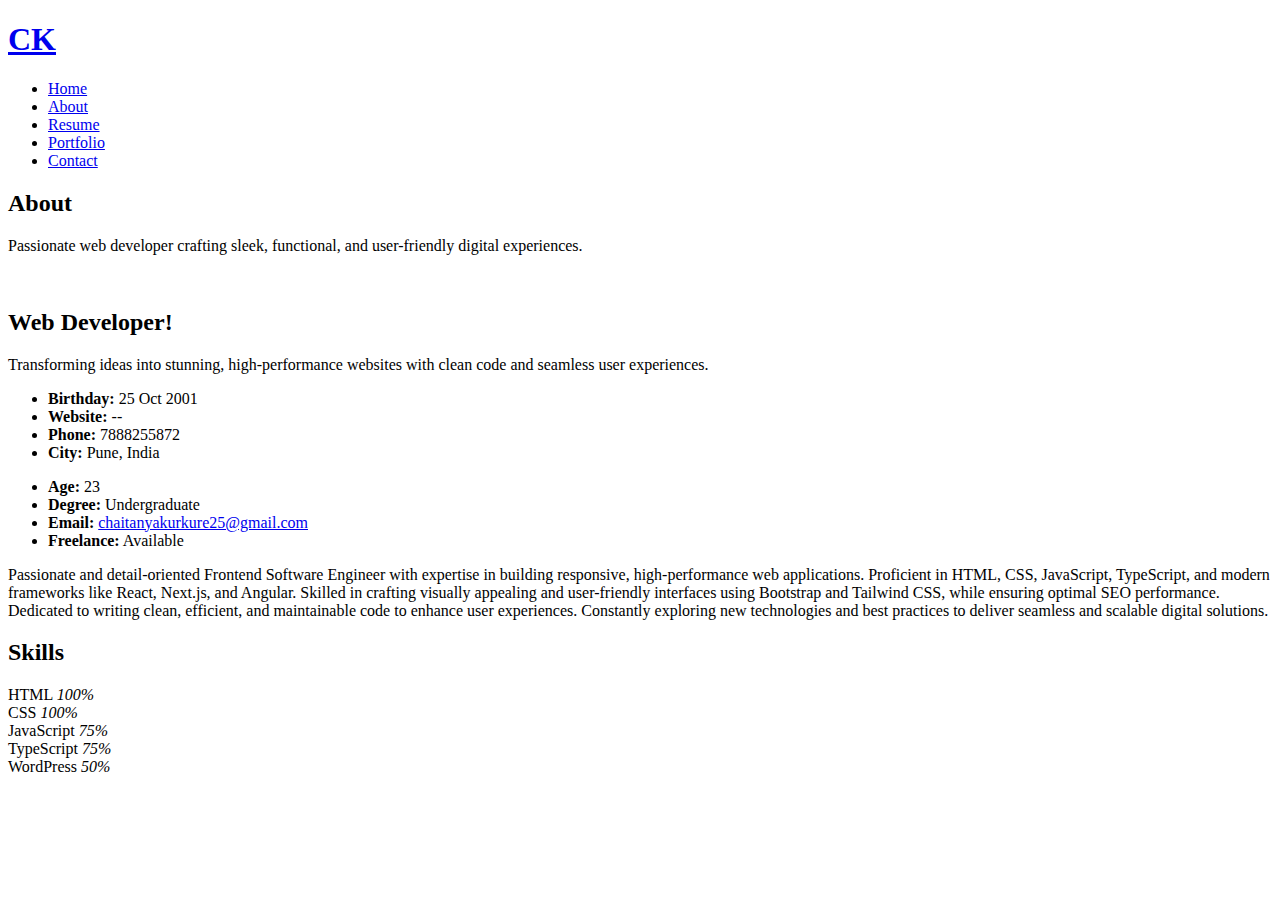
==== about.html @ 4abfec12 "Add files via upload" ====
<!DOCTYPE html>
<html lang="en">

<head>
  <meta charset="utf-8">
  <meta content="width=device-width, initial-scale=1.0" name="viewport">
  <title>About - Chaitanya Kurkure, Software Engineer</title>
  <meta name="description" content="">
  <meta name="keywords" content="">

  
  <link href="assets/img/favicon.jpg" rel="icon">
  <link href="assets/img/apple-touch-icon.png" rel="apple-touch-icon">

  
  <link href="https://fonts.googleapis.com" rel="preconnect">
  <link href="https://fonts.gstatic.com" rel="preconnect" crossorigin>
  <link href="https://fonts.googleapis.com/css2?family=Roboto:ital,wght@0,100;0,300;0,400;0,500;0,700;0,900;1,100;1,300;1,400;1,500;1,700;1,900&family=Poppins:ital,wght@0,100;0,200;0,300;0,400;0,500;0,600;0,700;0,800;0,900;1,100;1,200;1,300;1,400;1,500;1,600;1,700;1,800;1,900&family=Raleway:ital,wght@0,100;0,200;0,300;0,400;0,500;0,600;0,700;0,800;0,900;1,100;1,200;1,300;1,400;1,500;1,600;1,700;1,800;1,900&display=swap" rel="stylesheet">

  
  <link href="assets/vendor/bootstrap/css/bootstrap.min.css" rel="stylesheet">
  <link href="assets/vendor/bootstrap-icons/bootstrap-icons.css" rel="stylesheet">
  <link href="assets/vendor/aos/aos.css" rel="stylesheet">
  <link href="assets/vendor/swiper/swiper-bundle.min.css" rel="stylesheet">
  <link href="assets/vendor/glightbox/css/glightbox.min.css" rel="stylesheet">

  <link href="assets/css/main.css" rel="stylesheet">

</head>

<body class="about-page">

  <header id="header" class="header d-flex align-items-center light-background sticky-top">
    <div class="container-fluid position-relative d-flex align-items-center justify-content-between">

      <a href="index.html" class="logo d-flex align-items-center me-auto me-xl-0">
        
        <h1 class="sitename">CK</h1>
      </a>

      <nav id="navmenu" class="navmenu">
        <ul>
          <li><a href="index.html">Home</a></li>
          <li><a href="about.html" class="active">About</a></li>
          <li><a href="resume.html">Resume</a></li>
          
          <li><a href="portfolio.html">Portfolio</a></li>
          
          <li><a href="contact.html">Contact</a></li>
        </ul>
        <i class="mobile-nav-toggle d-xl-none bi bi-list"></i>
      </nav>

      <div class="header-social-links">
        <a target="_blank" href="https://github.com/chaitanya-kurkure"><i class="bi bi-github"></i></a>
        <a target="_blank" href="https://www.instagram.com/chaitanya_kurkure_ck/"><i class="bi bi-instagram"></i></a>
        <a target="_blank" href="https://in.linkedin.com/in/chaitanya-kurkure"><i class="bi bi-linkedin"></i></a>
      </div>

    </div>
  </header>

  <main class="main">

    
    <section id="about" class="about section">

      
      <div class="container section-title" data-aos="fade-up">
        <h2>About</h2>
        <p>Passionate web developer crafting sleek, functional, and user-friendly digital experiences.</p>
      </div>

      <div class="container" data-aos="fade-up" data-aos-delay="100">

        <div class="row gy-4 justify-content-center">
          <div class="col-lg-4">
            <img src="assets\img\profile.jpg" class="img-fluid" alt="">
          </div>
          <div class="col-lg-8 content">
            <h2>Web Developer!</h2>
            <p class="fst-italic py-3">
              Transforming ideas into stunning, high-performance websites with clean code and seamless user experiences.
            </p>
            <div class="row">
              <div class="col-lg-6">
                <ul>
                  <li><i class="bi bi-chevron-right"></i> <strong>Birthday:</strong> <span>25 Oct 2001</span></li>
                  <li><i class="bi bi-chevron-right"></i> <strong>Website:</strong> <span>--</span></li>
                  <li><i class="bi bi-chevron-right"></i> <strong>Phone:</strong> <span>7888255872</span></li>
                  <li><i class="bi bi-chevron-right"></i> <strong>City:</strong> <span>Pune, India</span></li>
                </ul>
              </div>
              <div class="col-lg-6">
                <ul>
                  <li><i class="bi bi-chevron-right"></i> <strong>Age:</strong> <span>23</span></li>
                  <li><i class="bi bi-chevron-right"></i> <strong>Degree:</strong> <span>Undergraduate</span></li>
                  <li><i class="bi bi-chevron-right"></i> <strong>Email:</strong> <span><a class="black" href="mailto: chaitanyakurkure25@gmail.com" target="_blank">chaitanyakurkure25@gmail.com</a></span></li>
                  <li><i class="bi bi-chevron-right"></i> <strong>Freelance:</strong> <span>Available</span></li>
                </ul>
              </div>
            </div>
            <p class="py-3">
              Passionate and detail-oriented Frontend Software Engineer with expertise in building responsive, high-performance web applications. Proficient in HTML, CSS, JavaScript, TypeScript, and modern frameworks like React, Next.js, and Angular. Skilled in crafting visually appealing and user-friendly interfaces using Bootstrap and Tailwind CSS, while ensuring optimal SEO performance. Dedicated to writing clean, efficient, and maintainable code to enhance user experiences. Constantly exploring new technologies and best practices to deliver seamless and scalable digital solutions.
            </p>
          </div>
        </div>

      </div>

    </section>

    
    <section id="skills" class="skills section">

      <div class="container section-title" data-aos="fade-up">
        <h2>Skills</h2>

      <div class="container" data-aos="fade-up" data-aos-delay="100">

        <div class="row skills-content skills-animation">

          <div class="col-lg-6">

            <div class="progress">
              <span class="skill"><span>HTML</span> <i class="val">100%</i></span>
              <div class="progress-bar-wrap">
                <div class="progress-bar" role="progressbar" aria-valuenow="100" aria-valuemin="0" aria-valuemax="100"></div>
              </div>
            </div>

            <div class="progress">
              <span class="skill"><span>CSS</span> <i class="val">100%</i></span>
              <div class="progress-bar-wrap">
                <div class="progress-bar" role="progressbar" aria-valuenow="90" aria-valuemin="0" aria-valuemax="100"></div>
              </div>
            </div>

            <div class="progress">
              <span class="skill"><span>JavaScript</span> <i class="val">75%</i></span>
              <div class="progress-bar-wrap">
                <div class="progress-bar" role="progressbar" aria-valuenow="75" aria-valuemin="0" aria-valuemax="100"></div>
              </div>
            </div>

          </div>

          <div class="col-lg-6">

            <div class="progress">
              <span class="skill"><span>TypeScript</span> <i class="val">75%</i></span>
              <div class="progress-bar-wrap">
                <div class="progress-bar" role="progressbar" aria-valuenow="80" aria-valuemin="0" aria-valuemax="100"></div>
              </div>
            </div>

            <div class="progress">
              <span class="skill"><span>WordPress</span> <i class="val">50%</i></span>
              <div class="progress-bar-wrap">
                <div class="progress-bar" role="progressbar" aria-valuenow="90" aria-valuemin="0" aria-valuemax="100"></div>
              </div>
            </div>

            <!-- <div class="progress">
              <span class="skill"><span>React/NextJs</span> <i class="val">70%</i></span>
              <div class="progress-bar-wrap">
                <div class="progress-bar" role="progressbar" aria-valuenow="55" aria-valuemin="0" aria-valuemax="100"></div>
              </div>
            </div>

            <div class="progress">
              <span class="skill"><span>Angular</span> <i class="val">70%</i></span>
              <div class="progress-bar-wrap">
                <div class="progress-bar" role="progressbar" aria-valuenow="55" aria-valuemin="0" aria-valuemax="100"></div>
              </div>
            </div> -->

          </div>

        </div>

      </div>

    </section>

  </main>

  <footer id="footer" class="footer light-background">

    <div class="container">
      <div class="social-links d-flex justify-content-center">
        <a target="_blank" href="https://github.com/chaitanya-kurkure"><i class="bi bi-github"></i></a>
        <a target="_blank" href="https://www.instagram.com/chaitanya_kurkure_ck/"><i class="bi bi-instagram"></i></a>
        <a target="_blank" href="https://in.linkedin.com/in/chaitanya-kurkure"><i class="bi bi-linkedin"></i></a>
      </div>
    </div>

  </footer>

  
  <a href="#" id="scroll-top" class="scroll-top d-flex align-items-center justify-content-center"><i class="bi bi-arrow-up-short"></i></a>

  
  <div id="preloader"></div>

  
  <script src="assets/vendor/bootstrap/js/bootstrap.bundle.min.js"></script>
  <script src="assets/vendor/php-email-form/validate.js"></script>
  <script src="assets/vendor/aos/aos.js"></script>
  <script src="assets/vendor/waypoints/noframework.waypoints.js"></script>
  <script src="assets/vendor/purecounter/purecounter_vanilla.js"></script>
  <script src="assets/vendor/swiper/swiper-bundle.min.js"></script>
  <script src="assets/vendor/glightbox/js/glightbox.min.js"></script>
  <script src="assets/vendor/imagesloaded/imagesloaded.pkgd.min.js"></script>
  <script src="assets/vendor/isotope-layout/isotope.pkgd.min.js"></script>

  
  <script src="assets/js/main.js"></script>

</body>

</html>
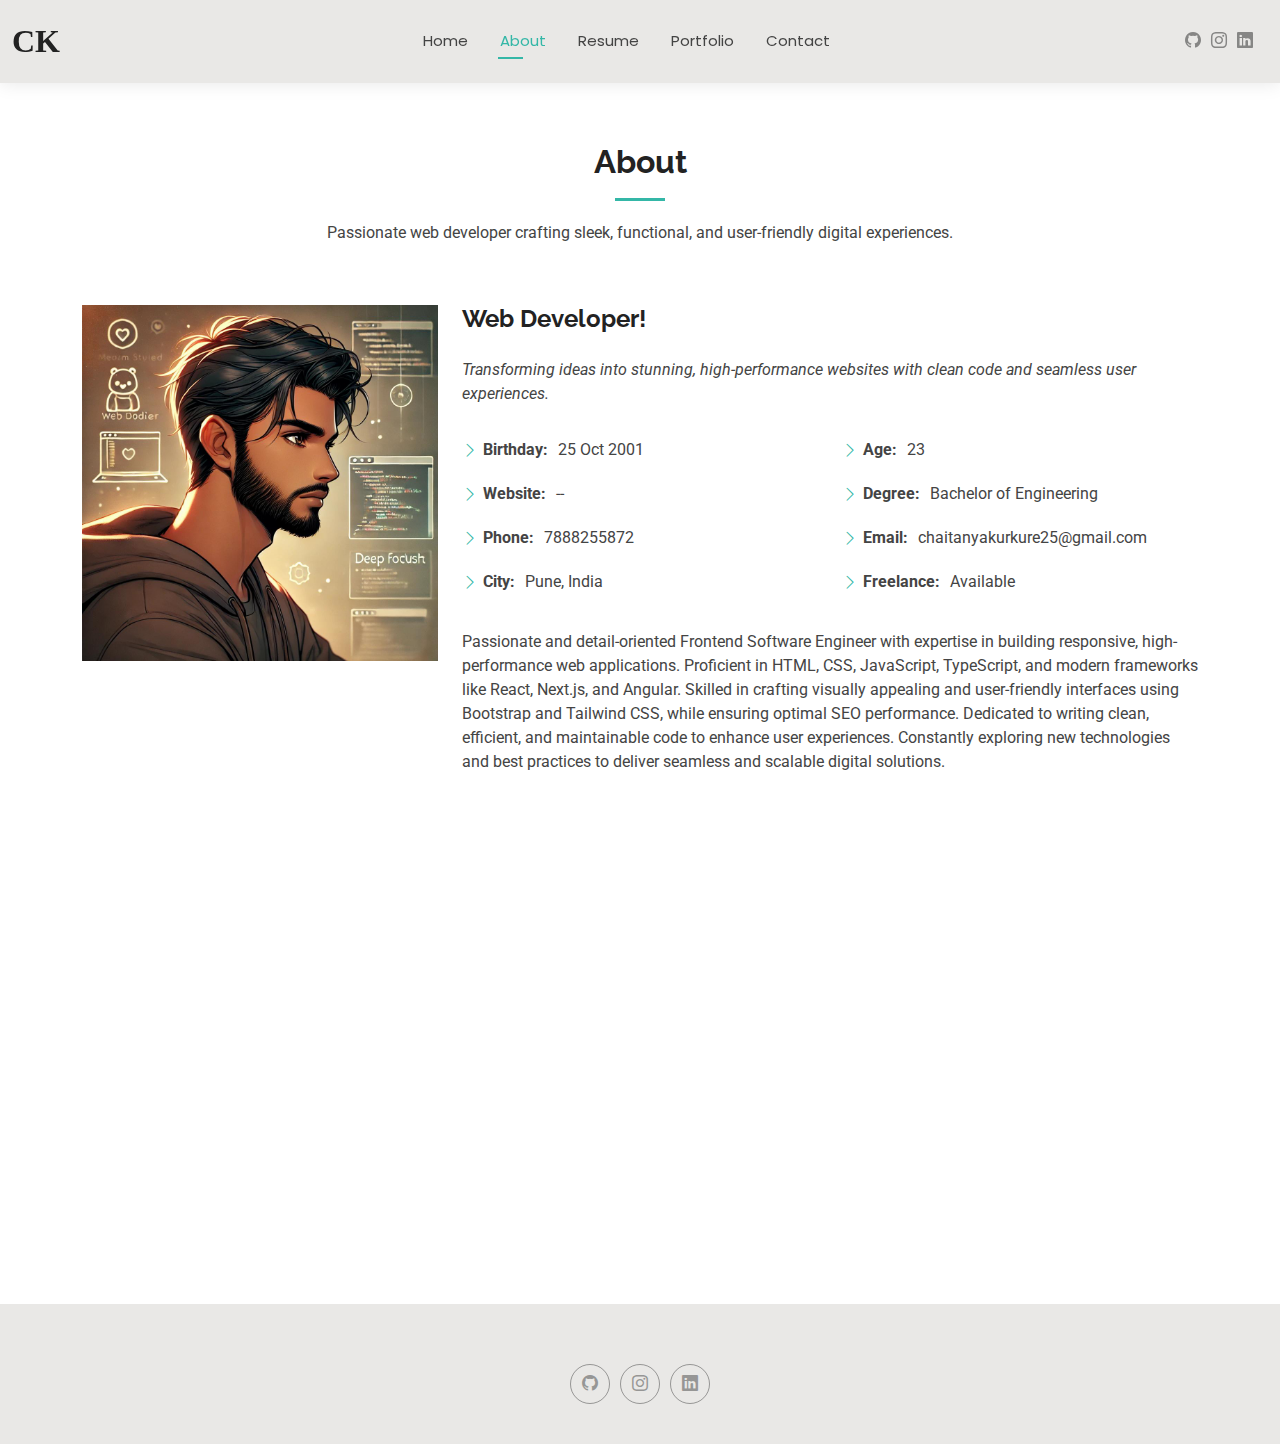
==== commit 5a65da8a: "Update about.html" ====
--- a/about.html
+++ b/about.html
@@ -94,7 +94,7 @@
               <div class="col-lg-6">
                 <ul>
                   <li><i class="bi bi-chevron-right"></i> <strong>Age:</strong> <span>23</span></li>
-                  <li><i class="bi bi-chevron-right"></i> <strong>Degree:</strong> <span>Undergraduate</span></li>
+                  <li><i class="bi bi-chevron-right"></i> <strong>Degree:</strong> <span>Bachelor of Engineering</span></li>
                   <li><i class="bi bi-chevron-right"></i> <strong>Email:</strong> <span><a class="black" href="mailto: chaitanyakurkure25@gmail.com" target="_blank">chaitanyakurkure25@gmail.com</a></span></li>
                   <li><i class="bi bi-chevron-right"></i> <strong>Freelance:</strong> <span>Available</span></li>
                 </ul>
@@ -132,7 +132,7 @@
             <div class="progress">
               <span class="skill"><span>CSS</span> <i class="val">100%</i></span>
               <div class="progress-bar-wrap">
-                <div class="progress-bar" role="progressbar" aria-valuenow="90" aria-valuemin="0" aria-valuemax="100"></div>
+                <div class="progress-bar" role="progressbar" aria-valuenow="100" aria-valuemin="0" aria-valuemax="100"></div>
               </div>
             </div>
 
@@ -150,14 +150,14 @@
             <div class="progress">
               <span class="skill"><span>TypeScript</span> <i class="val">75%</i></span>
               <div class="progress-bar-wrap">
-                <div class="progress-bar" role="progressbar" aria-valuenow="80" aria-valuemin="0" aria-valuemax="100"></div>
+                <div class="progress-bar" role="progressbar" aria-valuenow="75" aria-valuemin="0" aria-valuemax="100"></div>
               </div>
             </div>
 
             <div class="progress">
               <span class="skill"><span>WordPress</span> <i class="val">50%</i></span>
               <div class="progress-bar-wrap">
-                <div class="progress-bar" role="progressbar" aria-valuenow="90" aria-valuemin="0" aria-valuemax="100"></div>
+                <div class="progress-bar" role="progressbar" aria-valuenow="50" aria-valuemin="0" aria-valuemax="100"></div>
               </div>
             </div>
 
@@ -219,4 +219,4 @@
 
 </body>
 
-</html>+</html>
